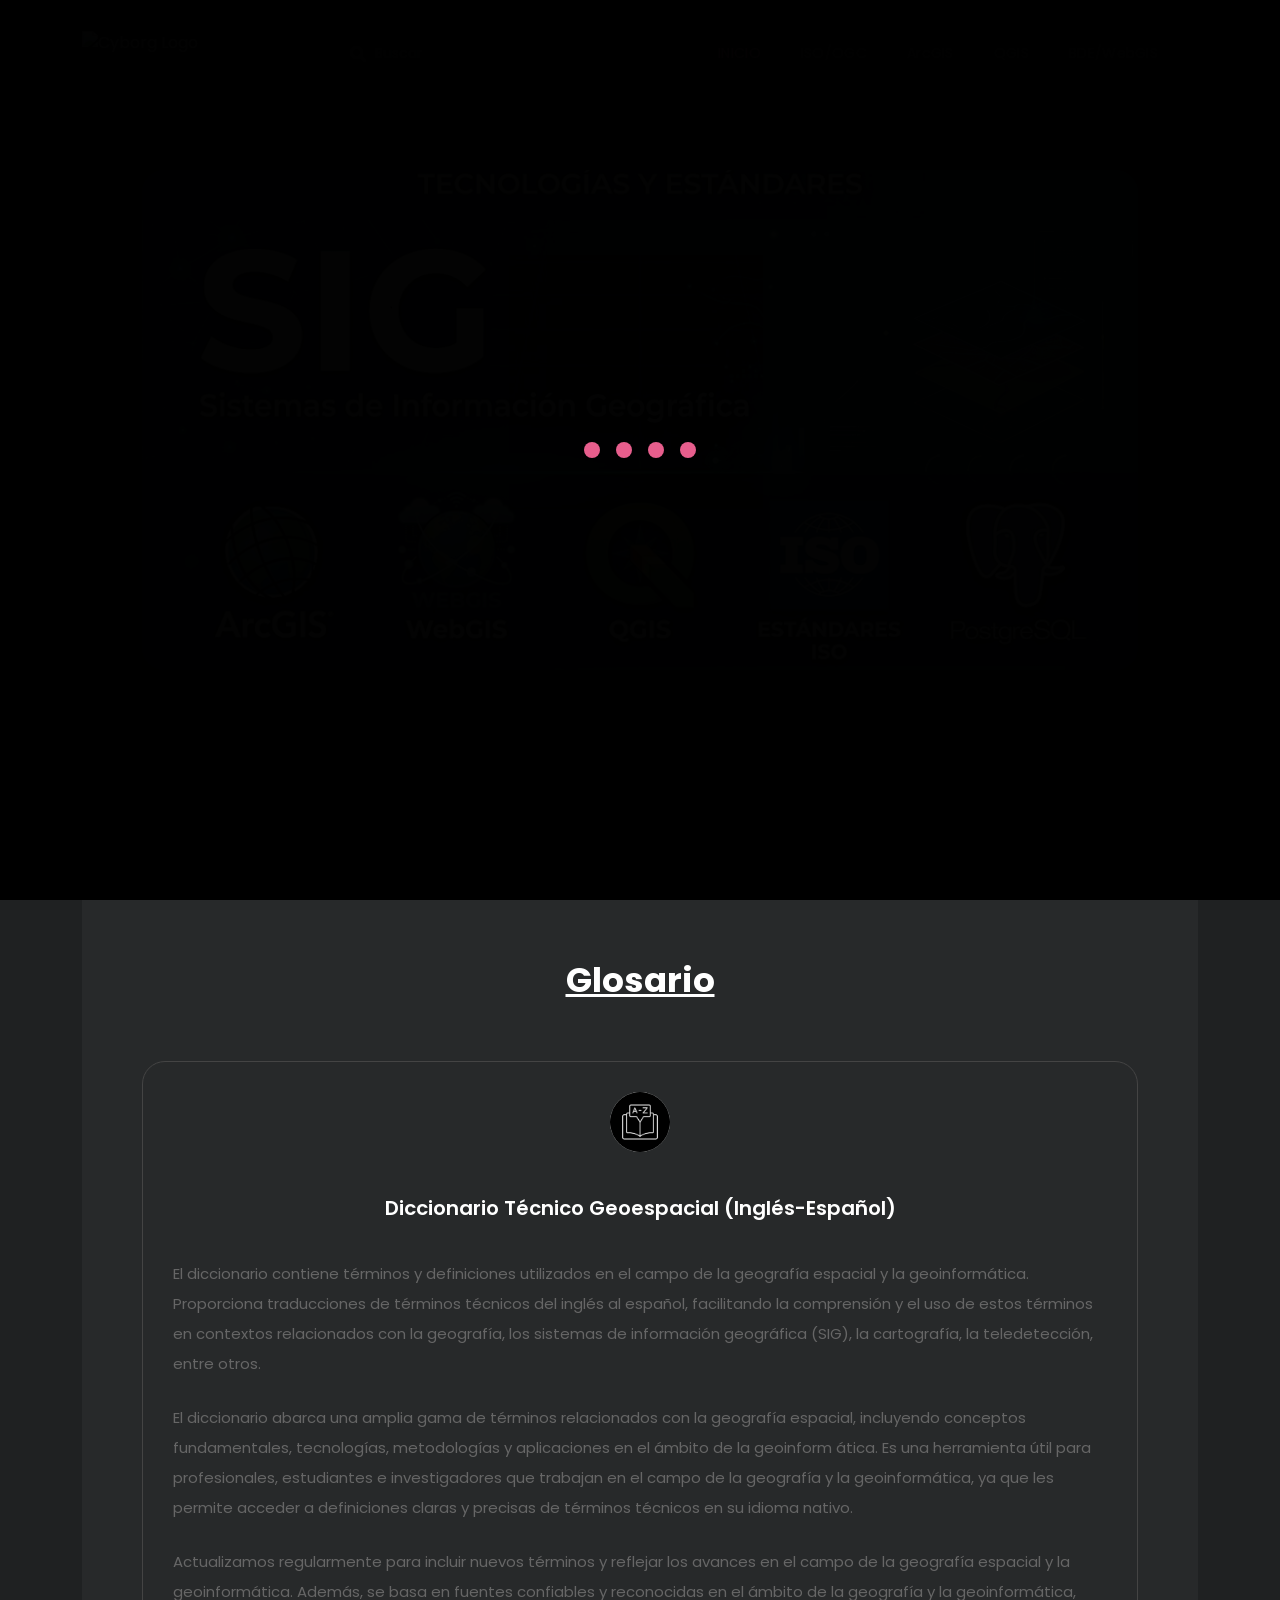
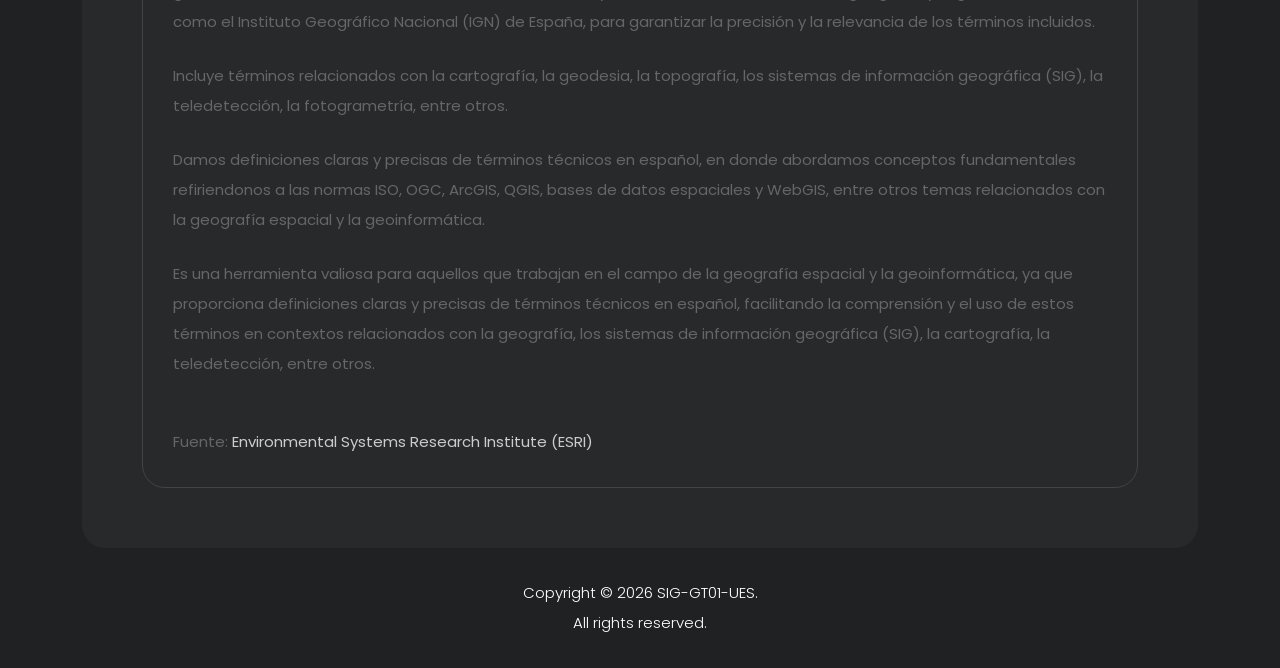
==== index.html @ ad7144fd "primer avance(beta)" ====
<!DOCTYPE html>
<html lang="en">

<head>

  <meta charset="utf-8">
  <meta name="viewport" content="width=device-width, initial-scale=1, shrink-to-fit=no">

  <link href="https://fonts.googleapis.com/css2?family=Poppins:wght@100;200;300;400;500;600;700;800;900&display=swap"
    rel="stylesheet">

  <title>Cyborg - Awesome HTML5 Template</title>

  <!-- Bootstrap core CSS -->
  <link href="vendor/bootstrap/css/bootstrap.min.css" rel="stylesheet">


  <!-- Additional CSS Files -->
  <link rel="stylesheet" href="assets/css/fontawesome.css">
  <link rel="stylesheet" href="assets/css/templatemo-cyborg-gaming.css">
  <link rel="stylesheet" href="assets/css/owl.css">
  <link rel="stylesheet" href="assets/css/animate.css">
  <link rel="stylesheet" href="https://unpkg.com/swiper@7/swiper-bundle.min.css" />
  <!--



https://templatemo.com/tm-579-cyborg-gaming

-->
</head>

<body>

  <!-- ***** Preloader Start ***** -->
  <div id="js-preloader" class="js-preloader">
    <div class="preloader-inner">
      <span class="dot"></span>
      <div class="dots">
        <span></span>
        <span></span>
        <span></span>
      </div>
    </div>
  </div>
  <!-- ***** Preloader End ***** -->

  <!-- ***** Header Area Start ***** -->
  <header class="header-area header-sticky">
    <div class="container">
      <div class="row">
        <div class="col-12">
          <nav class="main-nav">
            <!-- ***** Logo Start ***** -->
            <a href="index.html" class="logo">
              <img src="assets/images/logo sig.png" alt="Cyborg Logo"><!-- El logo principal-->
            </a>
            <!-- ***** Logo End ***** -->
            <!-- ***** Search End ***** -->
            <div class="search-input">
              <form id="search" action="#">
                <input type="text" placeholder="Buscar" id='searchText' name="searchKeyword" onkeypress="handle" />
                <i class="fa fa-search"></i>
              </form>
            </div>
            <!-- ***** Search End ***** -->
            <!-- ***** Menu Start ***** -->
            <ul class="nav">
              <li><a href="index.html" class="active">INICIO</a></li>
              <li><a href="browse.html">ISO/OGC</a></li>
              <li><a href="details.html">ArcGIS</a></li>
              <li><a href="streams.html">QGIS</a></li>
              <li><a href="profile.html">BDE/WebGIS</a></li>
              <li></li>
              <!-- <li><a href="profile.html">BDE/WebGIS<img src="assets/images/profile-header.jpg" alt=""></a></li>-->
            </ul>
            <a class='menu-trigger'>
              <span>Menu</span>
            </a>
            <!-- ***** Menu End ***** -->
          </nav>
        </div>
      </div>
    </div>
  </header>
  <!-- ***** Header Area End ***** -->

  <div class="container">
    <div class="row">
      <div class="col-lg-12">
        <div class="page-content">
          <!-- ***** Banner Start ***** -->
          <div class="main-banner">

          </div>
          <!-- ***** Banner End ***** -->
        </div>
      </div>
    </div>
  </div>
  <div class="container">
    <div class="row">
      <div class="col-lg-12">
        <div class="page-content">

          <div class="start-stream header-text">
            <div class="col-lg-12">
              <div class="heading-section">
                <h4><em>Glosario</em></h4>
              </div>
              <div class="row">
                <div class="col-lg-12">
                  <div class="item">
                    <div class="icon text-center">
                      <img src="assets/images/icono-diccionario.avif" alt="" style="max-width: 60px; border-radius: 50%;">
                    </div><br>
                    <h4 style="text-align: center;">Diccionario Técnico Geoespacial (Inglés-Español)</h4><br>
                    <p>El diccionario contiene términos y definiciones utilizados en el campo de la geografía espacial y la geoinformática. Proporciona traducciones 
                      de términos técnicos del inglés al español, facilitando la comprensión y el uso de estos términos en contextos relacionados con 
                      la geografía, los sistemas de información geográfica (SIG), la cartografía, la teledetección, entre otros.</p><br>

                    <p>El diccionario abarca una amplia gama de términos relacionados con la geografía espacial, incluyendo conceptos fundamentales, tecnologías, 
                      metodologías y aplicaciones en el ámbito de la geoinform  ática. Es una herramienta útil para profesionales, estudiantes e investigadores que trabajan 
                      en el campo de la geografía y la geoinformática, ya que les permite acceder 
                      a definiciones claras y precisas de términos técnicos en su idioma nativo.</p><br>

                    <p>Actualizamos regularmente para incluir nuevos términos y reflejar los avances en el campo de la geografía espacial y la geoinformática. Además, 
                      se basa en fuentes confiables y reconocidas en el ámbito de la geografía y la geoinformática, como el Instituto Geográfico Nacional (IGN) de España, 
                      para garantizar la precisión y la relevancia de los términos incluidos.</p><br>

                    <p>
                      Incluye términos relacionados con la cartografía, la geodesia, la topografía, los sistemas de
                      información geográfica (SIG), la teledetección, la fotogrametría, entre otros.
                    </p><br>

                    <p>
                      Damos definiciones claras y precisas de términos técnicos en español, en donde abordamos conceptos fundamentales refiriendonos 
                      a las normas ISO, OGC, ArcGIS, QGIS, bases de datos espaciales y WebGIS, entre otros temas relacionados con la geografía espacial y la geoinformática.
                    </p>
                    <br>
                    <p>Es una herramienta valiosa para aquellos que trabajan en el campo de la geografía espacial y la geoinformática, ya que 
                      proporciona definiciones claras y precisas de términos técnicos en español, facilitando la comprensión y el uso de estos términos 
                      en contextos relacionados con la geografía, los sistemas de información geográfica (SIG), la cartografía, la teledetección, entre otros.</p><br>
                    </p>
                    <br>
                    <p>Fuente: <a href="https://www.esri.com/en-us/what-is-gis/overview">Environmental Systems Research Institute (ESRI)</a></p>
                  </div>
                </div>
              </div>
            </div>
          </div>
        </div>
      </div>
    </div>
  </div>
  <footer>
    <div class="container">
      <div class="row">
        <div class="col-lg-12">
          <p>Copyright © 2026 <a href="#">SIG-GT01</a>-UES.<br> All rights reserved.
          </p>
        </div>
      </div>
    </div>
  </footer>


  <!-- Scripts -->
  <!-- Bootstrap core JavaScript -->
  <script src="vendor/jquery/jquery.min.js"></script>
  <script src="vendor/bootstrap/js/bootstrap.min.js"></script>

  <script src="assets/js/isotope.min.js"></script>
  <script src="assets/js/owl-carousel.js"></script>
  <script src="assets/js/tabs.js"></script>
  <script src="assets/js/popup.js"></script>
  <script src="assets/js/custom.js"></script>


</body>

</html>
---- assets/css/templatemo-cyborg-gaming.css ----
/*

TemplateMo 579 Cyborg Gaming

https://templatemo.com/tm-579-cyborg-gaming

*/

/* ---------------------------------------------
Table of contents
------------------------------------------------
01. font & reset css
02. reset
03. global styles
04. header
05. banner
06. features
07. testimonials
08. contact
09. footer

--------------------------------------------- */
/* 
---------------------------------------------
font & reset css
--------------------------------------------- 
*/
@import url("https://fonts.googleapis.com/css2?family=Poppins:wght@100;200;300;400;500;600;700;800;900");
/* 
---------------------------------------------
reset
--------------------------------------------- 
*/
html, body, div, span, applet, object, iframe, h1, h2, h3, h4, h5, h6, p, blockquote, div
pre, a, abbr, acronym, address, big, cite, code, del, dfn, em, font, img, ins, kbd, q,
s, samp, small, strike, strong, sub, sup, tt, var, b, u, i, center, dl, dt, dd, ol, ul, li,
figure, header, nav, section, article, aside, footer, figcaption {
  margin: 0;
  padding: 0;
  border: 0;
  outline: 0;
}

.clearfix:after {
  content: ".";
  display: block;
  clear: both;
  visibility: hidden;
  line-height: 0;
  height: 0;
}

.clearfix {
  display: inline-block;
}

html[xmlns] .clearfix {
  display: block;
}

* html .clearfix {
  height: 1%;
}

ul, li {
  padding: 0;
  margin: 0;
  list-style: none;
}

header, nav, section, article, aside, footer, hgroup {
  display: block;
}

* {
  box-sizing: border-box;
}

html, body {
  font-family: 'Poppins', sans-serif;
  font-weight: 400;
  background-color: #1e1e1e;
  font-size: 16px;
  -ms-text-size-adjust: 100%;
  -webkit-font-smoothing: antialiased;
  -moz-osx-font-smoothing: grayscale;
}

a {
	color: #CCC;
  text-decoration: none !important;
}
a:hover {
	color: #F99;
}

h1, h2, h3, h4, h5, h6 {
  margin-top: 0px;
  margin-bottom: 0px;
  color: #fff;
  font-weight: 700;
}

ul {
  margin-bottom: 0px;
}

p {
  font-size: 15px;
  line-height: 30px;
  color: #fff;
}

img {
  width: 100%;
  overflow: hidden;
}

/* 
---------------------------------------------
Global Styles
--------------------------------------------- 
*/
html,
body {
  background: #1f2122;
  font-family: 'Poppins', sans-serif;
}

body .page-content {
  margin-top: 110px;
  background-color: #27292a;
  padding: 60px;
  border-radius: 23px;
}

p {
  font-size: 15px;
  color: #666;
  line-height: 30px;
  margin-bottom: 0px;
}

::selection {
  background: #e75e8d;
  color: #fff;
}

::-moz-selection {
  background: #e75e8d;
  color: #fff;
}

.templatemo-item {
	max-width: 80px; 
	border-radius: 23px;
}


.main-button a {
  font-size: 14px;
  color: #fff;
  background-color: #e75e8d;
  padding: 12px 30px;
  display: inline-block;
  border-radius: 25px;
  font-weight: 400;
  text-transform: capitalize;
  letter-spacing: 0.5px;
  transition: all .3s;
  position: relative;
  overflow: hidden;
}

.main-button a:hover {
  background-color: #fff;
  color: #e75e8d;
}

.main-border-button a {
  font-size: 14px;
  color: #ec6090;
  background-color: transparent;
  border: 1px solid #ec6090;
  padding: 12px 30px;
  display: inline-block;
  border-radius: 25px;
  font-weight: 400;
  text-transform: capitalize;
  letter-spacing: 0.5px;
  transition: all .3s;
  position: relative;
  overflow: hidden;
}

.main-border-button a:hover {
  border-color: #fff;
  background-color: #fff;
  color: #e75e8d;
}

.border-no-active a {
  border-color: #666;
  color: #666;
}

.border-no-active a:hover{
  border-color: #666;
  color: #666;
  background-color: transparent;
}

section {
  margin-top: 120px;
}

.heading-section h4 {
  color: #ec6090;
  font-size: 34px;
  text-decoration: none;
  margin-bottom: 30px;
}

.heading-section h4 em {
  color: #fff;
  font-style: normal;
  text-decoration: underline;
}

/* 
---------------------------------------------
Pre-loader Style
--------------------------------------------- 
*/

.js-preloader {
  position: fixed;
  top: 0;
  left: 0;
  right: 0;
  bottom: 0;
  background-color: rgba(0,0,0,0.99);
  display: -webkit-box;
  display: flex;
  -webkit-box-align: center;
  align-items: center;
  -webkit-box-pack: center;
  justify-content: center;
  opacity: 1;
  visibility: visible;
  z-index: 9999;
  -webkit-transition: opacity 0.25s ease;
  transition: opacity 0.25s ease;
}

.js-preloader.loaded {
  opacity: 0;
  visibility: hidden;
  pointer-events: none;
}

@-webkit-keyframes dot {
  50% {
      -webkit-transform: translateX(96px);
      transform: translateX(96px);
  }
}

@keyframes dot {
  50% {
      -webkit-transform: translateX(96px);
      transform: translateX(96px);
  }
}

@-webkit-keyframes dots {
  50% {
      -webkit-transform: translateX(-31px);
      transform: translateX(-31px);
  }
}

@keyframes dots {
  50% {
      -webkit-transform: translateX(-31px);
      transform: translateX(-31px);
  }
}

.preloader-inner {
  position: relative;
  width: 142px;
  height: 40px;
  background: transparent;
}

.preloader-inner .dot {
  position: absolute;
  width: 16px;
  height: 16px;
  top: 12px;
  left: 15px;
  background: #e75e8d;
  border-radius: 50%;
  -webkit-transform: translateX(0);
  transform: translateX(0);
  -webkit-animation: dot 2.8s infinite;
  animation: dot 2.8s infinite;
}

.preloader-inner .dots {
  -webkit-transform: translateX(0);
  transform: translateX(0);
  margin-top: 12px;
  margin-left: 31px;
  -webkit-animation: dots 2.8s infinite;
  animation: dots 2.8s infinite;
}

.preloader-inner .dots span {
  display: block;
  float: left;
  width: 16px;
  height: 16px;
  margin-left: 16px;
  background: #e75e8d;
  border-radius: 50%;
}



/* 
---------------------------------------------
Header Style
--------------------------------------------- 
*/

.background-header {
  background-color: #fff !important;
  height: 70px!important;
  position: fixed!important;
  top: 0!important;
  left: 0;
  right: 0;
  box-shadow: 0px 0px 10px rgba(0,0,0,0.15)!important;
  -webkit-transition: all .5s ease 0s;
  -moz-transition: all .5s ease 0s;
  -o-transition: all .5s ease 0s;
  transition: all .5s ease 0s;
  display: none;
}

.header-area {
  background-color: transparent;
  position: absolute;
  height: 70px;
  top: 15px;
  left: 0;
  right: 0;
  z-index: 100;
  -webkit-transition: all .5s ease 0s;
  -moz-transition: all .5s ease 0s;
  -o-transition: all .5s ease 0s;
  transition: all .5s ease 0s;
}

.header-area .main-nav {
  min-height: 80px;
  background: transparent;
  display: flex;
  padding: 15px 0px;
  border-radius: 50px;
}

.background-header .main-nav {
  padding: 0px;
  background-color: transparent;
}

.header-area .main-nav #search {
  position: relative;
}

.header-area .main-nav #search input {
  background-color: #27292a;
  height: 46px;
  border-radius: 23px;
  border: none;
  color: #666;
  font-size: 14px;
  padding: 0px 15px 0px 45px;
}

.header-area .main-nav #search i {
  position: absolute;
  color: #666;
  left: 20px;
  top: 16px;
  width: 18px;
  height: 18px;
  font-size: 16px;
}

.header-area .main-nav .logo {
  border-right: 1px solid #27292a;
  flex-basis: 25%;
  margin-right: 5%;
  -webkit-transition: all 0.3s ease 0s;
  -moz-transition: all 0.3s ease 0s;
  -o-transition: all 0.3s ease 0s;
  transition: all 0.3s ease 0s;
}

.header-area .main-nav .logo img {
  width: 191px;
}

.background-header .main-nav .logo {
  margin-top: 8px;
}

.background-header .main-nav .logo img {
  width: 180px;
}

.header-area .main-nav .nav {
  display: inline-flex;
  flex-basis: 70%;
  justify-content: flex-end;
  vertical-align: middle;
  text-align: right;
  margin-top: 0px;
  margin-right: 0px;
  -webkit-transition: all 0.3s ease 0s;
  -moz-transition: all 0.3s ease 0s;
  -o-transition: all 0.3s ease 0s;
  transition: all 0.3s ease 0s;
  position: relative;
  z-index: 999;
}

.header-area .main-nav .nav li {
  padding-left: 10px;
  padding-right: 10px;
  display: inline-block;
}

.header-area .main-nav .nav li a {
  display: block;
  font-weight: 400;
  font-size: 14px;
  text-transform: capitalize;
  color: #666;
  -webkit-transition: all 0.3s ease 0s;
  -moz-transition: all 0.3s ease 0s;
  -o-transition: all 0.3s ease 0s;
  transition: all 0.3s ease 0s;
  border: transparent;
  padding: 13px 10px;
  border-radius: 18px;
  letter-spacing: .3px;
}

.header-area .main-nav .nav li:last-child a {
  background-color: #27292a;
  padding: 8px 10px 8px 20px;
  border-radius: 23px;
}

.header-area .main-nav .nav li:last-child a img {
  max-width: 30px;
  border-radius: 50%;
  margin-left: 5px;
}

.header-area .main-nav .nav li.has-sub ul.sub-menu li:last-child a:hover,
.background-header .main-nav .nav li.has-sub ul.sub-menu li:last-child a:hover {
  padding-left: 25px !important;
}

.header-area .main-nav .nav li:hover a,
.header-area .main-nav .nav li a.active {
  color: #e75e8d !important;
}

.header-area .main-nav .nav li:last-child:hover a,
.header-area .main-nav .nav li:last-child a.active {
  color: #fff !important;
  background-color: #e75e8d !important;
}

.background-header .main-nav .nav li:hover a,
.background-header .main-nav .nav li a.active {
  color: #fff;
  opacity: 1;
}

.header-area .main-nav .nav li.has-sub {
  position: relative;
  padding-right: 15px;
}

.header-area .main-nav .menu-trigger {
  cursor: pointer;
  display: block;
  position: absolute;
  top: 23px;
  width: 32px;
  height: 40px;
  text-indent: -9999em;
  z-index: 99;
  right: 20px;
  display: none;
}

.background-header .main-nav .menu-trigger {
  top: 17px;
}

.header-area .main-nav .menu-trigger span,
.header-area .main-nav .menu-trigger span:before,
.header-area .main-nav .menu-trigger span:after {
  -moz-transition: all 0.4s;
  -o-transition: all 0.4s;
  -webkit-transition: all 0.4s;
  transition: all 0.4s;
  background-color: #e75e8d;
  display: block;
  position: absolute;
  width: 30px;
  height: 2px;
  left: 0;
}

.background-header .main-nav .menu-trigger span,
.background-header .main-nav .menu-trigger span:before,
.background-header .main-nav .menu-trigger span:after {
  background-color: #e75e8d;
}

.header-area .main-nav .menu-trigger span:before,
.header-area .main-nav .menu-trigger span:after {
  -moz-transition: all 0.4s;
  -o-transition: all 0.4s;
  -webkit-transition: all 0.4s;
  transition: all 0.4s;
  background-color: #e75e8d;
  display: block;
  position: absolute;
  width: 30px;
  height: 2px;
  left: 0;
  width: 75%;
}

.background-header .main-nav .menu-trigger span:before,
.background-header .main-nav .menu-trigger span:after {
  background-color: #e75e8d;
}

.header-area .main-nav .menu-trigger span:before,
.header-area .main-nav .menu-trigger span:after {
  content: "";
}

.header-area .main-nav .menu-trigger span {
  top: 16px;
}

.header-area .main-nav .menu-trigger span:before {
  -moz-transform-origin: 33% 100%;
  -ms-transform-origin: 33% 100%;
  -webkit-transform-origin: 33% 100%;
  transform-origin: 33% 100%;
  top: -10px;
  z-index: 10;
}

.header-area .main-nav .menu-trigger span:after {
  -moz-transform-origin: 33% 0;
  -ms-transform-origin: 33% 0;
  -webkit-transform-origin: 33% 0;
  transform-origin: 33% 0;
  top: 10px;
}

.header-area .main-nav .menu-trigger.active span,
.header-area .main-nav .menu-trigger.active span:before,
.header-area .main-nav .menu-trigger.active span:after {
  background-color: transparent;
  width: 100%;
}

.header-area .main-nav .menu-trigger.active span:before {
  -moz-transform: translateY(6px) translateX(1px) rotate(45deg);
  -ms-transform: translateY(6px) translateX(1px) rotate(45deg);
  -webkit-transform: translateY(6px) translateX(1px) rotate(45deg);
  transform: translateY(6px) translateX(1px) rotate(45deg);
  background-color: #e75e8d;
}

.background-header .main-nav .menu-trigger.active span:before {
  background-color: #e75e8d;
}

.header-area .main-nav .menu-trigger.active span:after {
  -moz-transform: translateY(-6px) translateX(1px) rotate(-45deg);
  -ms-transform: translateY(-6px) translateX(1px) rotate(-45deg);
  -webkit-transform: translateY(-6px) translateX(1px) rotate(-45deg);
  transform: translateY(-6px) translateX(1px) rotate(-45deg);
  background-color: #e75e8d;
}

.background-header .main-nav .menu-trigger.active span:after {
  background-color: #e75e8d;
}

.header-area.header-sticky {
  min-height: 70px;
}

.header-area.header-sticky .nav li a.active {
  color: #fff;
}

@media (max-width: 1200px) {
  .header-area .main-nav .nav li {
    padding-left: 10px;
    padding-right: 10px;
  }
  .header-area .main-nav:before {
    display: none;
  }
}

@media (max-width: 992px) {
  .header-area {
    top: 0;
  }
  .header-area .main-nav {
    background-color: transparent;
    border-radius: 0px;
  }
  .header-area .main-nav .nav {
    height: auto;
    flex-basis: 100%;
  }
  .header-area .main-nav .logo {
    position: absolute;
    left: 30px;
    top: 15px;
  }
  .background-header .main-nav .logo {
    top: 0px;
  }
  .background-header .main-nav .border-button {
    top: 0px !important;
  }
  .header-area .main-nav .border-button {
    position: absolute;
    top: 15px;
    right: 70px;
  }
  .header-area.header-sticky .nav li a:hover,
  .header-area.header-sticky .nav li a.active {
    color: #e75e8d!important;
    opacity: 1;
  }
  .header-area.header-sticky .nav li.search-icon a {
    width: 100%;
  }
  .header-area {
    background-color: #f7f7f7;
    padding: 0px 15px;
    height: 80px;
    box-shadow: none;
    text-align: center;
  }
  .header-area .container {
    padding: 0px;
  }
  .header-area .logo {
    margin-left: 0px;
  }
  .header-area .menu-trigger {
    display: block !important;
  }
  .header-area .main-nav {
    overflow: hidden;
  }
  .header-area .main-nav .nav {
    float: none;
    width: 100%;
    display: none;
    -webkit-transition: all 0s ease 0s;
    -moz-transition: all 0s ease 0s;
    -o-transition: all 0s ease 0s;
    transition: all 0s ease 0s;
    margin-left: 0px;
  }
  .header-area.header-sticky .nav {
    margin-top: 65px !important;
    text-align: center;
  }
  .background-header.header-sticky .nav {
    margin-top: 70px !important;
  }
  .header-area .main-nav .nav li:first-child {
    border-top: 1px solid #eee;
  }
  .header-area .main-nav .nav li {
    width: 100%;
    background: #fff;
    border-bottom: 1px solid #eee;
    padding-left: 0px !important;
    padding-right: 0px !important;
  }
  .header-area .main-nav .nav li a {
    height: 50px !important;
    line-height: 50px !important;
    padding: 0px !important;
    border: none !important;
    background: #fff !important;
    color: #1e1e1e !important;
  }
  .header-area .main-nav .nav li a:hover {
    background: #fff !important;
    color: #e75e8d!important;
  }
  .header-area .main-nav .nav li:last-child a img {
    display: none;
  }
  .header-area .main-nav .nav li:last-child a:hover {
    color: #ec6090 !important;
    background-color: transparent !important;
  }
  .header-area .main-nav .nav li.has-sub ul.sub-menu {
    position: relative;
    visibility: inherit;
    opacity: 1;
    z-index: 1;
    transform: translateY(0%);
    top: 0px;
    width: 100%;
    box-shadow: none;
    height: 0px;
    transition: all 0s;
  }
  .header-area .main-nav .nav li.submenu ul li a {
    font-size: 12px;
    font-weight: 400;
  }
  .header-area .main-nav .nav li.submenu ul li a:hover:before {
    width: 0px;
  }
  .header-area .main-nav .nav li.has-sub ul.sub-menu {
    height: auto;
  }
  .header-area .main-nav .nav li.has-sub:after {
    color: #3B566E;
    right: 30px;
    font-size: 14px;
    top: 15px;
  }
  .header-area .main-nav .nav li.submenu:hover ul, .header-area .main-nav .nav li.submenu:focus ul {
    height: 0px;
  }
}

/* 
---------------------------------------------
Banner Style
--------------------------------------------- 
*/

.main-banner {
  background-image: url(../images/Banner\ SIG.jpg);
  background-position: center center;
  background-size: cover;
  min-height: 500px;
  border-radius: 23px;
  padding: 80px 60px;
}

.main-bannerIso {
  background-image: url(../images/Banner\ ISO.jpg);
  background-position: center center;
  background-size: cover;
  min-height: 500px;
  border-radius: 23px;
  padding: 80px 60px;
}
.main-bannerArcgis {
  background-image: url(../images/Banner\ Arcgis.jpg);
  background-position: center center;
  background-size: cover;
  min-height: 500px;
  border-radius: 23px;
  padding: 80px 60px;
}
.main-bannerQgis {
  background-image: url(../images/Banner\ Qgis.jpg);
  background-position: center center;
  background-size: cover;
  min-height: 500px;
  border-radius: 23px;
  padding: 80px 60px;
}
.main-bannerPostgre {
  background-image: url(../images/Banner\ Postgre.jpg);
  background-position: center center;
  background-size: cover;
  min-height: 500px;
  border-radius: 23px;
  padding: 80px 60px;
}

.main-banner h6 {
  font-size: 20px;
  color: #fff;
  font-weight: 400;
  margin-bottom: 25px;
}

.main-banner h4 {
  font-size: 45px;
  text-transform: uppercase;
  margin-bottom: 25px;
}

.main-banner h4 em {
  font-style: normal;
  color: #ec6090;
}

/* 
---------------------------------------------
Most Popular Style
--------------------------------------------- 
*/

.most-popular {
  margin-top: 60px;
  padding: 30px;
  background-color: #1f2122;
  border-radius: 23px;
}

.most-popular .item {
  background-color: #27292a;
  padding: 30px 15px;
  border-radius: 23px;
  margin-bottom: 30px;
}

.most-popular .item .item {
  padding: 0px;
  border-radius: 0px;
  background-color: transparent;
  margin-bottom: 0px;
}

.most-popular .item img {
  border-radius: 23px;
}

.most-popular .item h4 {
  font-size: 15px;
  margin-top: 20px;
  margin-bottom: 0px;
  display: inline-block;
}

.most-popular .item span {
  color: #666;
  display: block;
  margin-top: 7px;
  font-weight: 400;
}

.most-popular .item ul {
  float: right;
  margin-top: 20px;
}

.most-popular .item ul li {
  text-align: right;
  color: #fff;
  font-size: 14px;
}

.most-popular .item ul li:first-child i {
  color: yellow;
}

.most-popular .item ul li:last-child i {
  color: #ec6090;
}

.most-popular .main-button {
  text-align: center;
  margin-bottom: -53px;
}

/* 
---------------------------------------------
Gaming Library Style
--------------------------------------------- 
*/

.gaming-library {
  margin-top: 60px;
  padding: 30px;
  background-color: #1f2122;
  border-radius: 23px;
}

.gaming-library .item {
  border-bottom: 1px solid #27292a;
  margin-bottom: 20px;
  padding-bottom: 20px;
}

.gaming-library .last-item {
  margin-bottom: 30px;
}

.profile-library .last-item {
  border-bottom: none;
  padding-bottom: 0px;
  margin-bottom: 0px;
}

.gaming-library .item ul li {
  margin-top: 15px;
}

.gaming-library .item ul li img {
  margin-top: -30px;
}

.gaming-library .item ul li {
  display: inline-block;
  width: 17%;
}

.gaming-library .item ul li:first-child {
  width: 110px;
}

.gaming-library .item ul li:last-child {
  width: 15%;
  text-align: right;
}

.gaming-library .item ul li h4 {
  font-size: 15px;
  margin-bottom: 5px;
}

.gaming-library .item ul li span {
  color: #666;
  font-size: 14px;
}

.gaming-library .main-button {
  text-align: center;
  margin-bottom: -53px;
}

/* 
---------------------------------------------
Footer Style
--------------------------------------------- 
*/

footer p {
  text-align: center;
  padding: 30px 0px;
  color: #fff;
  font-weight: 300;
}

footer p a {
  color: #fff;
  transition: all .3s;
}

footer p a:hover {
  color: #ec6090;
}

/* 
---------------------------------------------
Featured Games Style
--------------------------------------------- 
*/

.featured-games {
  border-radius: 23px;
  background-color: #1f2122;
  padding: 30px;
}

.featured-games .item .thumb {
  position: relative;
  overflow: hidden;
}

.featured-games .item .thumb .hover-effect {
  position: absolute;
  bottom: -100px;
  text-align: center;
  width: 100%;
  opacity: 0;
  visibility: hidden;
  transition: all .4s;
}

.featured-games .item .thumb:hover .hover-effect {
  opacity: 1;
  visibility: visible;
  bottom: 15px;
}

.featured-games .item .thumb .hover-effect h6 {
  background-color: rgba(31,33,34,0.95);
  display: inline-block;
  color: #ec6090;
  font-weight: 600;
  font-size: 14px;
  padding: 10px 20px;
  border-radius: 25px;
}

.featured-games .item img {
  border-radius: 23px;
}

.featured-games .item h4 {
  font-size: 15px;
  margin-top: 20px;
  margin-bottom: 0px;
  display: inline-block;
}

.featured-games .item span {
  color: #666;
  display: block;
  margin-top: 7px;
  font-weight: 400;
}

.featured-games .item ul {
  float: right;
  margin-top: 20px;
}

.featured-games .item ul li {
  text-align: right;
  color: #fff;
  font-size: 14px;
}

.featured-games .item ul li:first-child i {
  color: yellow;
}

.featured-games .item ul li:last-child i {
  color: #ec6090;
}

.featured-games .owl-nav {
  position: absolute;
  margin: 0 auto;
  top: -70px;
  right: 0;
}

.featured-games .owl-nav .owl-prev {
  margin-right: 2.5px;
}

.featured-games .owl-nav .owl-next {
  margin-left: 2.5px;
}

.featured-games .owl-nav .owl-prev span,
.featured-games .owl-nav .owl-next span  {
  font-size: 36px;
  display: inline-block;
  color: #666;
  opacity: 1;
  transition: all .3s;
}

.featured-games .owl-nav .owl-prev span:hover,
.featured-games .owl-nav .owl-next span:hover {
  opacity: 1;
  color: #ec6090;
}

.top-downloaded {
  border-radius: 23px;
  background-color: #1f2122;
  padding: 30px;
  max-height: 567px;
  min-height: 567px;
}

.top-downloaded ul li {
  position: relative;
  display: inline-block;
  width: 100%;
}

.top-downloaded ul li img {
  float: left;
  margin-right: 15px;
}

.top-downloaded ul li h4 {
  font-size: 15px;
  padding-top: 7px;
}

.top-downloaded ul li h6 {
  font-size: 15px;
  color: #666;
  font-weight: 400;
  margin-top: 5px;
  margin-bottom: 5px;
}

.top-downloaded ul li span {
  color: #fff;
  font-size: 15px;
  margin-right: 10px;
}

.top-downloaded ul li .download i {
  position: absolute;
  right: 0;
  top: 50%;
  transform: translateY(-23px);
  width: 46px;
  height: 46px;
  text-align: center;
  line-height: 46px;
  color: #ec6090;
  background-color: #27292a;
  border-radius: 50%;
}

.top-downloaded ul li {
  border-bottom: 1px solid #27292a;
  margin-bottom: 28px;
  padding-bottom: 28px;
}

.top-downloaded .text-button  {
  text-align: center;
}

.top-downloaded .text-button a {
  font-weight: 600;
  color: #ec6090;
  font-size: 15px;
}

/* 
---------------------------------------------
Start Stream Style
--------------------------------------------- 
*/

.start-stream .heading-section {
  margin-top: 60px;
  text-align: center;
  margin-bottom: 60px;
}

.start-stream .item {
  padding: 30px;
  border: 1px solid #444;
  border-radius: 23px;
}

.start-stream .item h4 {
  font-size: 20px;
  margin-top: 20px;
  margin-bottom: 15px;
  font-weight: 600;
}

.start-stream .main-button {
  text-align: center;
  margin-top: 30px;
}

/* 
---------------------------------------------
Live Stream Style
--------------------------------------------- 
*/

.live-stream {
  margin-top: 60px;
  border-radius: 23px;
  background-color: #1f2122;
  padding: 30px;
}

.live-stream .item {
  margin-bottom: 30px;
}

.live-stream .thumb {
  position: relative;
  overflow: hidden;
  margin-bottom: 20px;
}

.live-stream .thumb img {
  border-radius: 23px; 
}

.live-stream .thumb:hover .hover-effect {
  opacity: 1;
  visibility: visible;
}

.live-stream .hover-effect {
  opacity: 0;
  visibility: hidden;
  transition: all .4s;
}

.live-stream .hover-effect .live a { 
  position: absolute;
  background-color: rgba(236, 96, 144, 0.9);
  padding: 5px 10px;
  border-radius: 23px;
  color: #fff;
  font-size: 14px;
  right: 15px;
  top: 15px;
}

.live-stream .hover-effect ul {
  position: absolute;
  bottom: 20px;
  text-align: center;
  width: 100%;
}

.live-stream .hover-effect ul li {
  display: inline-block;
  margin: 0px 5px;
}

.live-stream .hover-effect ul li a {
  background-color: rgba(236, 96, 144, 0.9);
  padding: 5px 10px;
  border-radius: 23px;
  color: #fff;
  font-size: 14px;
}

.live-stream .avatar img {
  margin-right: 15px;
}

.live-stream span i {
  color: #fff;
  background-color: #ec6090;
  border-radius: 50%;
  font-size: 12px;
  width: 20px;
  height: 20px;
  display: inline-block;
  text-align: center;
  line-height: 20px;
  margin-right: 3px;
}

.live-stream span {
  font-size: 14px;
  color: #ec6090;
}

.live-stream .down-content h4 {
  margin-top: 8px;
  font-size: 20px;
  font-weight: 700;
  margin-left: 61px;
}

.live-stream .main-button {
  text-align: center;
  margin-bottom: -53px;
}

/* 
---------------------------------------------
Featured Banner Style
--------------------------------------------- 
*/

.feature-banner .thumb {
  position: relative;
  max-height: 305px;
  overflow: hidden;
  border-radius: 23px;;
}

.feature-banner .thumb a {
  position: absolute;
  left: 50%;
  top: 50%;
  transform: translate(-23px, -23px);
  width: 46px;
  height: 46px;
  background-color: #fff;
  border-radius: 50%;
  display: inline-block;
  text-align: center;
  line-height: 46px;
  color: #ec6090;
}

/* 
---------------------------------------------
Game Details Style
--------------------------------------------- 
*/

.game-details h2 {
  font-size: 45px;
  text-transform: uppercase;
  text-align: center;
  margin: 60px 0px;
}

.game-details .content {
  border-radius: 23px;
  padding: 30px;
  background-color: #1f2122;
}

.game-details .content .left-info {
  background-color: #27292a;
  border-radius: 23px;
  padding: 30px;
  margin-bottom: 30px;
}

.game-details .content .left-info .left {
  float: left;
}

.game-details .content .left-info h4 {
  font-size: 15px;
  display: block;
}

.game-details .content .left-info span {
  color: #666;
  display: block;
  margin-top: 7px;
  font-weight: 400;
}

.game-details .content .left-info ul {
  text-align: right;
}

.game-details .content .left-info ul li {
  color: #fff;
  font-size: 14px;
  margin-bottom: 3px;
}

.game-details .content .left-info ul li:first-child i {
  color: yellow;
}

.game-details .content .left-info ul li:last-child i {
  color: #ec6090;
}

.game-details .content .right-info {
  background-color: #27292a;
  border-radius: 23px;
  padding: 30px;
  margin-bottom: 30px;
}

.game-details .content .right-info ul li {
  display: inline-block;
  width: 23%;
  text-align: center;
  font-size: 14px;
  color: #fff;
}

.game-details .content .right-info ul li i {
  display: block;
  margin-bottom: 12px;
}

.game-details .content .right-info ul li:first-child i {
  color: yellow;
} 

.game-details .content .right-info ul li i {
  color: #ec6090;
}

.game-details .main-border-button {
  margin-top: 35px;
}

.game-details .main-border-button a {
  text-align: center;
  width: 100%;
} 

/* 
---------------------------------------------
Other Related Style
--------------------------------------------- 
*/

.other-games {
  border-radius: 23px;
  padding: 30px 30px 0px 30px;
  background-color: #1f2122;
  margin-top: 60px;
}

.other-games .item {
  position: relative;
  border-bottom: 1px solid #27292a;
  padding-bottom: 52px;
  margin-bottom: 30px;
}

.other-games .item img {
  float: left;
  margin-right: 15px;
}

.other-games .item h4 {
  display: inline-block;
  font-size: 15px;
  margin-bottom: 5px;
  padding-top: 15px;
}

.other-games .item span {
  color: #666;
  font-size: 14px;
  display: block;
}

.other-games ul {
  position: absolute;
  right: 0;
  top: 15px;
}

.other-games ul li {
  color: #fff;
  font-size: 14px;
  margin-bottom: 3px;
}

.other-games ul li:first-child i {
  color: yellow;
}

.other-games ul li:last-child i {
  color: #ec6090;
}

/* 
---------------------------------------------
Top Streamers Style
--------------------------------------------- 
*/

.top-streamers {
  border-radius: 23px;
  background-color: #1f2122;
  padding: 30px;
  max-height: 567px;
  min-height: 567px;
}

.top-streamers ul li {
  display: inline-block;
  width: 100%;
  border-bottom: 1px solid #353637;
  margin-bottom: 25px;
  padding-bottom: 25px;
}

.top-streamers ul li:last-child {
  border-bottom: none;
  padding-bottom: 0px;
  margin-bottom: 0px;
}

.top-streamers ul li span {
  float: left;
  font-size: 15px;
  color: #fff;
  font-weight: 700;
  padding-top: 12px;
  margin-right: 10px;
}

.top-streamers ul li h6 {
  display: inline;
  font-size: 14px;
  color: #ec6090;
  font-weight: 400;
}

.top-streamers ul li h6 i {
  color: #fff;
  background-color: #ec6090;
  border-radius: 50%;
  font-size: 12px;
  width: 20px;
  height: 20px;
  display: inline-block;
  text-align: center;
  line-height: 20px;
  margin-right: 3px;
}

.top-streamers ul li .main-button {
  float: right;
}

.top-streamers ul li .main-button a {
  padding: 8px 20px;
}

/* 
---------------------------------------------
Profile Style
--------------------------------------------- 
*/

.main-profile {
  border-radius: 23px;
  padding: 30px;
  background-color: #1f2122;
}

.main-profile .main-info span {
  font-size: 14px;
  color: #fff;
  background-color: #e75e8d;
  padding: 8px 20px;
  display: inline-block;
  border-radius: 25px;
  font-weight: 400;
  text-transform: capitalize;
  letter-spacing: 0.5px;
  margin-bottom: 15px;
}

.main-profile .main-info h4 {
  margin-bottom: 20px;
}

.main-profile .main-info .main-border-button {
  margin-top: 25px;
}

.main-profile ul {
  border-radius: 23px;
  padding: 30px;
  background-color: #27292a;
}

.main-profile ul li {
  width: 100%;
  font-size: 14px;
  color: #666;
  margin-bottom: 20px;
  padding-bottom: 20px;
  border-bottom: 1px solid #666;
}

.main-profile ul li span {
  float: right;
  font-weight: 500;
  color: #ec6090;
}

.main-profile ul li:last-child {
  border-bottom: none;
  padding-bottom: 0;
  margin-bottom: 0;
}

.clips {
  margin-top: 30px;
  border-top: 2px solid #27292a;
}

.clips .heading-section {
  margin-top: 30px;
}

.clips .item  {
  border-radius: 23px;
  padding: 30px 15px;
  background-color: #27292a;
  margin-bottom: 30px;
}

.clips .item .thumb {
  position: relative;
  margin-bottom: 15px;
}

.clips .item .thumb a {
  position: absolute;
    left: 50%;
    top: 50%;
    transform: translate(-23px, -23px);
    width: 46px;
    height: 46px;
    background-color: #fff;
    border-radius: 50%;
    display: inline-block;
    text-align: center;
    line-height: 46px;
    color: #ec6090;
}

.clips .item h4 {
  font-size: 15px;
  display: inline-block;
}

.clips .item span i {
  color: #ec6090;
}

.clips .item span {
  float: right;
  color: #fff;
  font-size: 14px;
}

.clips .main-button {
  margin-top: 10px;
  text-align: center;
}

/* 
---------------------------------------------
Responsive Style
--------------------------------------------- 
*/

body {
  overflow-x: hidden;
}

@media (max-width: 767px) {
  body .page-content {
    padding: 0px 30px;
  }
  .main-banner {
    text-align: center;
  }
  .main-banner h4 {
    font-size: 35px;
  }
  .gaming-library .item ul li,
  .gaming-library .item ul li:first-child,
  .gaming-library .item ul li:last-child {
    width: 100% !important;
    text-align: center !important;
  }
  .gaming-library .item ul li {
    margin-top: 30px;
  }
  .top-downloaded ul li .download i {
    top: 20px;
    width: 30px;
    height: 30px;
    line-height: 30px;
  }
  .top-downloaded ul li img {
    margin-right: 10px;
  }
  .top-downloaded ul li span {
    font-size: 14px;
  }
  .top-streamers ul li .main-button {
    float: none;
    margin-top: 10px;
  }
  .top-streamers ul li .main-button a {
    width: 100%;
    text-align: center;
  }
  .top-streamers,
  .top-downloaded {
    max-height: 100%;
    min-height: 100%;
  }
  .most-popular .item .inner-item {
    margin-bottom: 20px;
  }
}

@media (max-width: 992px) {
  .background-header {
  display: inline-block;
  }
  .header-area .main-nav #search {
    display: none;
  }
  .heading-section h4 {
    font-size: 20px;
  }
  .gaming-library .item ul li {
    width: 48% !important;
  }
  .gaming-library .item ul li:last-child {
    text-align: left;
  }
  .featured-games {
    margin-bottom: 60px;
  }
  .start-stream .item {
    margin: 15px 0px;
  }
  .feature-banner .thumb {
    margin-top: 30px;
  }
  .main-profile .main-info {
    margin: 45px 0px;
  }
}

@media (max-width: 1200px) {
  .header-area .main-nav .nav li {
    padding-right: 5px;
    padding-left: 5px;
  }
  .header-area .main-nav .logo {
    margin-right: 30px;
    border-right: none;
  }
  .gaming-library .item ul li {
    width: 16%;
  }
}
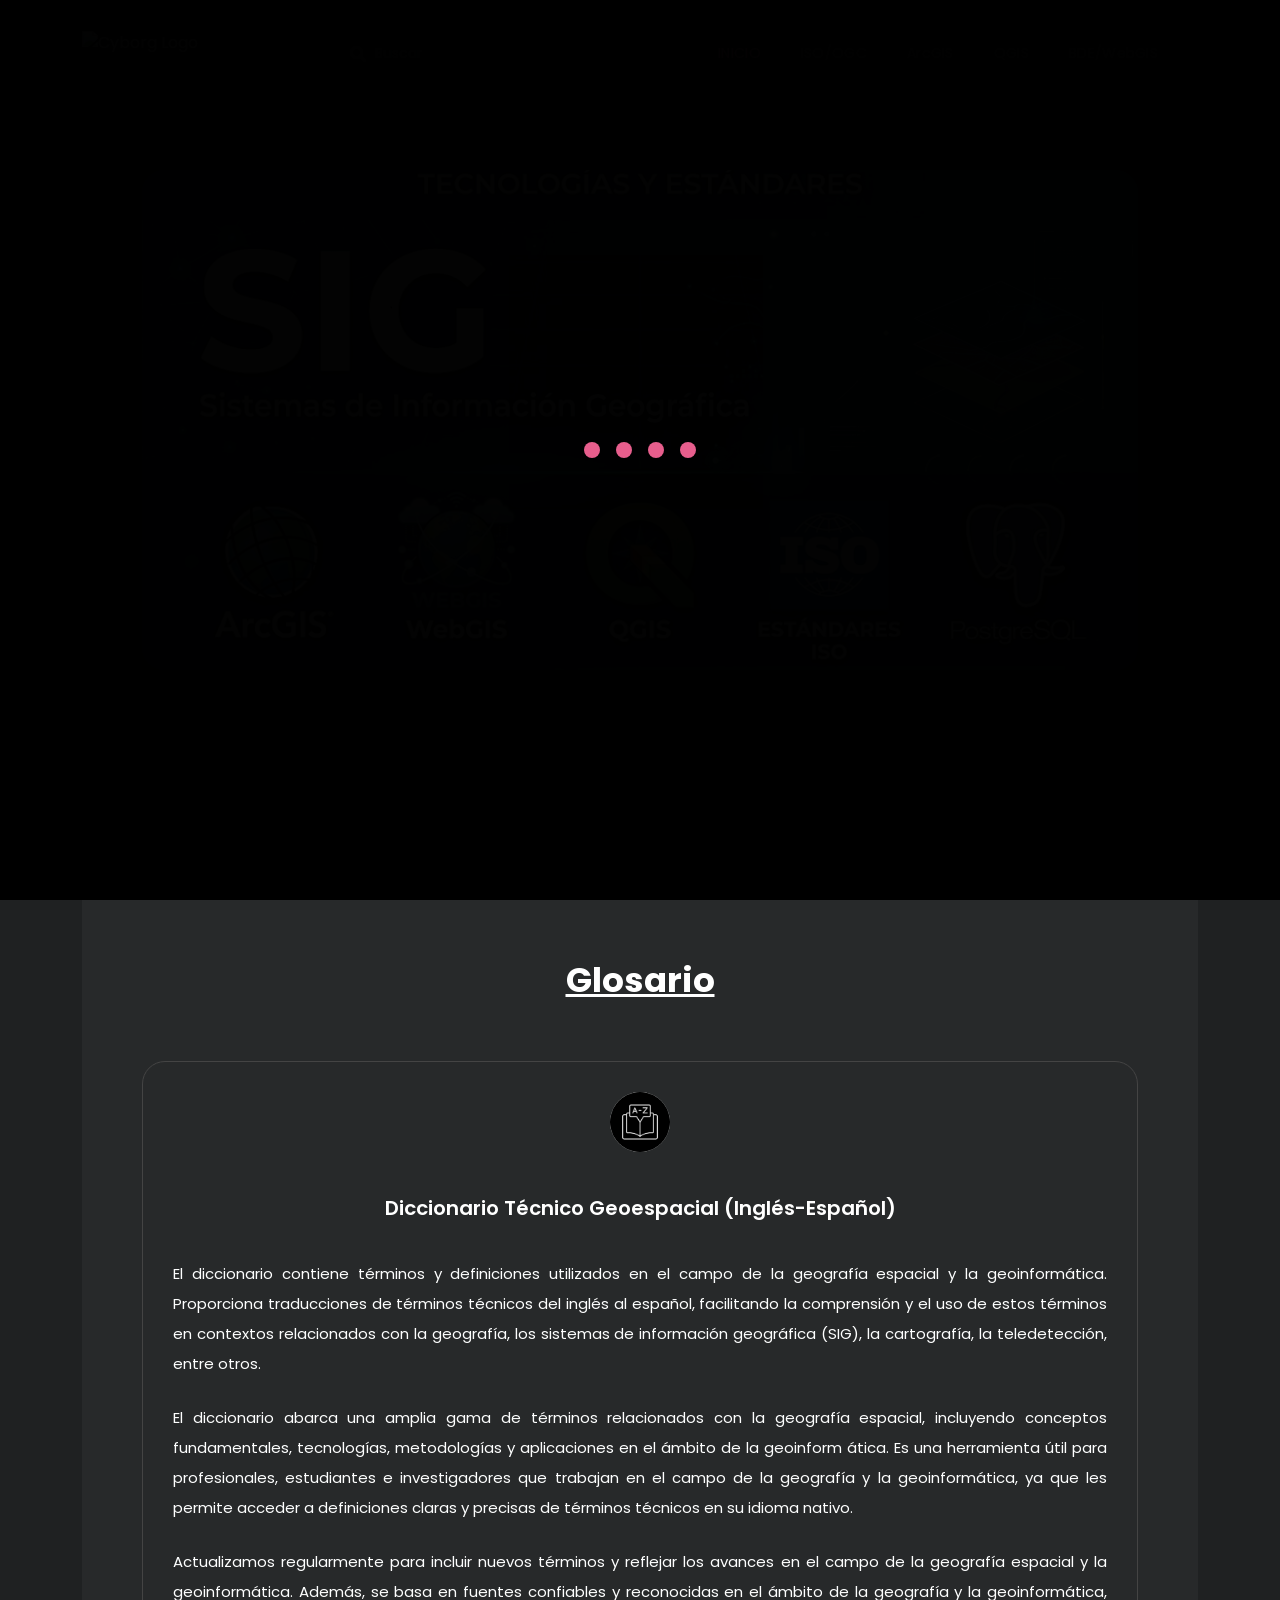
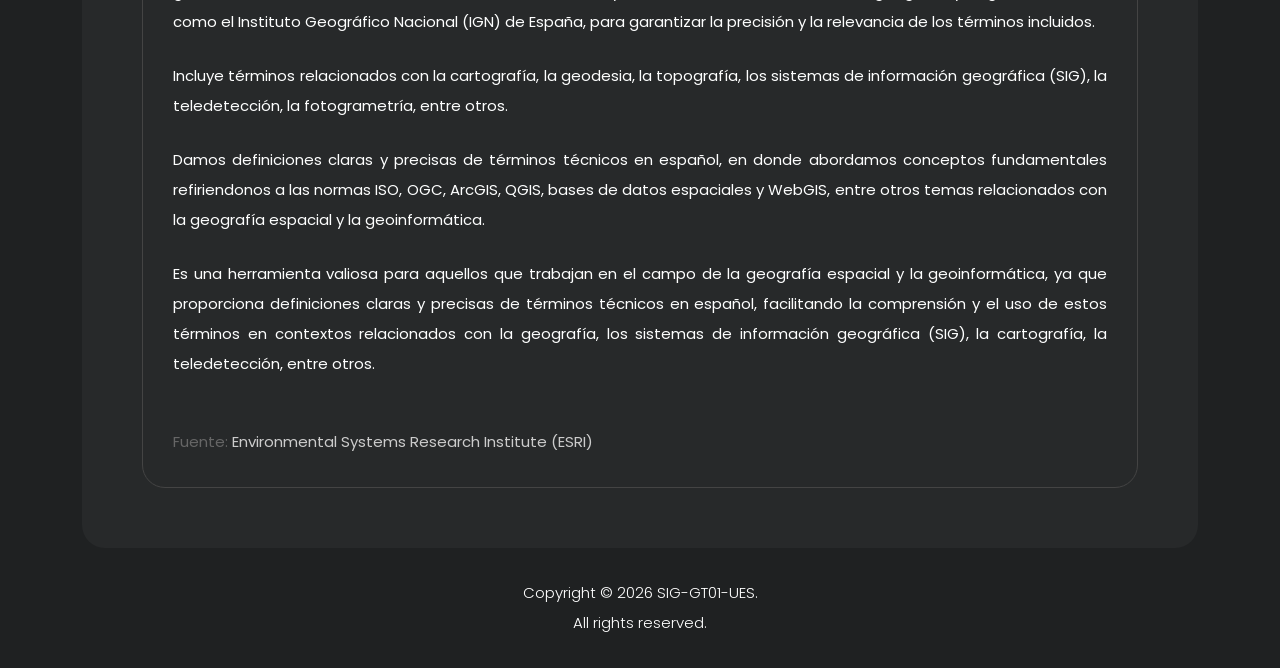
==== commit e983950a: "segundo commit" ====
--- a/index.html
+++ b/index.html
@@ -1,17 +1,16 @@
 <!DOCTYPE html>
-<html lang="en">
+<html lang="es">
 
 <head>
-
   <meta charset="utf-8">
   <meta name="viewport" content="width=device-width, initial-scale=1, shrink-to-fit=no">
 
   <link href="https://fonts.googleapis.com/css2?family=Poppins:wght@100;200;300;400;500;600;700;800;900&display=swap"
     rel="stylesheet">
 
-  <title>Cyborg - Awesome HTML5 Template</title>
+  <title>Glosario SIG</title>
 
-  <!-- Bootstrap core CSS -->
+  <!-- Bootstrap CSS -->
   <link href="vendor/bootstrap/css/bootstrap.min.css" rel="stylesheet">
 
 
@@ -21,18 +20,11 @@
   <link rel="stylesheet" href="assets/css/owl.css">
   <link rel="stylesheet" href="assets/css/animate.css">
   <link rel="stylesheet" href="https://unpkg.com/swiper@7/swiper-bundle.min.css" />
-  <!--
-
-
-
-https://templatemo.com/tm-579-cyborg-gaming
-
--->
 </head>
 
 <body>
 
-  <!-- ***** Preloader Start ***** -->
+  <!-- ***** animación inicio ***** -->
   <div id="js-preloader" class="js-preloader">
     <div class="preloader-inner">
       <span class="dot"></span>
@@ -43,28 +35,28 @@
       </div>
     </div>
   </div>
-  <!-- ***** Preloader End ***** -->
+  <!-- ***** animación fin ***** -->
 
-  <!-- ***** Header Area Start ***** -->
+  <!-- ***** Header inicio ***** -->
   <header class="header-area header-sticky">
     <div class="container">
       <div class="row">
         <div class="col-12">
           <nav class="main-nav">
-            <!-- ***** Logo Start ***** -->
+            <!-- ***** Logo inicio ***** -->
             <a href="index.html" class="logo">
               <img src="assets/images/logo sig.png" alt="Cyborg Logo"><!-- El logo principal-->
             </a>
-            <!-- ***** Logo End ***** -->
-            <!-- ***** Search End ***** -->
+            <!-- ***** Logo fin ***** -->
+            <!-- ***** buscar fin ***** -->
             <div class="search-input">
               <form id="search" action="#">
                 <input type="text" placeholder="Buscar" id='searchText' name="searchKeyword" onkeypress="handle" />
                 <i class="fa fa-search"></i>
               </form>
             </div>
-            <!-- ***** Search End ***** -->
-            <!-- ***** Menu Start ***** -->
+            <!-- ***** buscar fin ***** -->
+            <!-- ***** Navbar ***** -->
             <ul class="nav">
               <li><a href="index.html" class="active">INICIO</a></li>
               <li><a href="browse.html">ISO/OGC</a></li>
@@ -77,68 +69,67 @@
             <a class='menu-trigger'>
               <span>Menu</span>
             </a>
-            <!-- ***** Menu End ***** -->
+            <!-- ***** Navbar fin ***** -->
           </nav>
         </div>
       </div>
     </div>
   </header>
-  <!-- ***** Header Area End ***** -->
+  <!-- ***** Header fin ***** -->
 
   <div class="container">
     <div class="row">
       <div class="col-lg-12">
         <div class="page-content">
-          <!-- ***** Banner Start ***** -->
+          <!-- ***** Banner inicio ***** -->
           <div class="main-banner">
-
           </div>
-          <!-- ***** Banner End ***** -->
+          <!-- ***** Banner fin ***** -->
         </div>
       </div>
     </div>
   </div>
+
   <div class="container">
     <div class="row">
       <div class="col-lg-12">
         <div class="page-content">
-
           <div class="start-stream header-text">
             <div class="col-lg-12">
               <div class="heading-section">
                 <h4><em>Glosario</em></h4>
               </div>
-              <div class="row">
+              <div class="row" style="text-align: justify;">
                 <div class="col-lg-12">
                   <div class="item">
                     <div class="icon text-center">
                       <img src="assets/images/icono-diccionario.avif" alt="" style="max-width: 60px; border-radius: 50%;">
                     </div><br>
                     <h4 style="text-align: center;">Diccionario Técnico Geoespacial (Inglés-Español)</h4><br>
-                    <p>El diccionario contiene términos y definiciones utilizados en el campo de la geografía espacial y la geoinformática. Proporciona traducciones 
+                    <p style="color: rgb(254, 255, 255);">El diccionario contiene términos y definiciones utilizados en el campo de la geografía espacial y la geoinformática. Proporciona traducciones 
                       de términos técnicos del inglés al español, facilitando la comprensión y el uso de estos términos en contextos relacionados con 
                       la geografía, los sistemas de información geográfica (SIG), la cartografía, la teledetección, entre otros.</p><br>
 
-                    <p>El diccionario abarca una amplia gama de términos relacionados con la geografía espacial, incluyendo conceptos fundamentales, tecnologías, 
+                    <p style="color: rgb(254, 255, 255);">El diccionario abarca una amplia gama de términos relacionados con la geografía espacial, incluyendo conceptos fundamentales, tecnologías, 
                       metodologías y aplicaciones en el ámbito de la geoinform  ática. Es una herramienta útil para profesionales, estudiantes e investigadores que trabajan 
                       en el campo de la geografía y la geoinformática, ya que les permite acceder 
                       a definiciones claras y precisas de términos técnicos en su idioma nativo.</p><br>
 
-                    <p>Actualizamos regularmente para incluir nuevos términos y reflejar los avances en el campo de la geografía espacial y la geoinformática. Además, 
+                    <p style="color: rgb(254, 255, 255);">Actualizamos regularmente para incluir nuevos términos y reflejar los avances en el campo de la geografía espacial y la geoinformática. Además, 
                       se basa en fuentes confiables y reconocidas en el ámbito de la geografía y la geoinformática, como el Instituto Geográfico Nacional (IGN) de España, 
                       para garantizar la precisión y la relevancia de los términos incluidos.</p><br>
 
-                    <p>
+                    <p style="color: rgb(254, 255, 255);">
                       Incluye términos relacionados con la cartografía, la geodesia, la topografía, los sistemas de
                       información geográfica (SIG), la teledetección, la fotogrametría, entre otros.
                     </p><br>
 
-                    <p>
+                    <p style="color: rgb(254, 255, 255);">
                       Damos definiciones claras y precisas de términos técnicos en español, en donde abordamos conceptos fundamentales refiriendonos 
                       a las normas ISO, OGC, ArcGIS, QGIS, bases de datos espaciales y WebGIS, entre otros temas relacionados con la geografía espacial y la geoinformática.
                     </p>
                     <br>
-                    <p>Es una herramienta valiosa para aquellos que trabajan en el campo de la geografía espacial y la geoinformática, ya que 
+                    <p style="color: rgb(254, 255, 255);">Es una herramienta valiosa para aquellos que trabajan en el campo de la geografía espacial y la geoinformática, ya que 
                       proporciona definiciones claras y precisas de términos técnicos en español, facilitando la comprensión y el uso de estos términos 
                       en contextos relacionados con la geografía, los sistemas de información geográfica (SIG), la cartografía, la teledetección, entre otros.</p><br>
                     </p>
@@ -165,18 +156,14 @@
   </footer>
 
 
-  <!-- Scripts -->
   <!-- Bootstrap core JavaScript -->
   <script src="vendor/jquery/jquery.min.js"></script>
   <script src="vendor/bootstrap/js/bootstrap.min.js"></script>
-
   <script src="assets/js/isotope.min.js"></script>
   <script src="assets/js/owl-carousel.js"></script>
   <script src="assets/js/tabs.js"></script>
   <script src="assets/js/popup.js"></script>
   <script src="assets/js/custom.js"></script>
-
-
 </body>
 
 </html>
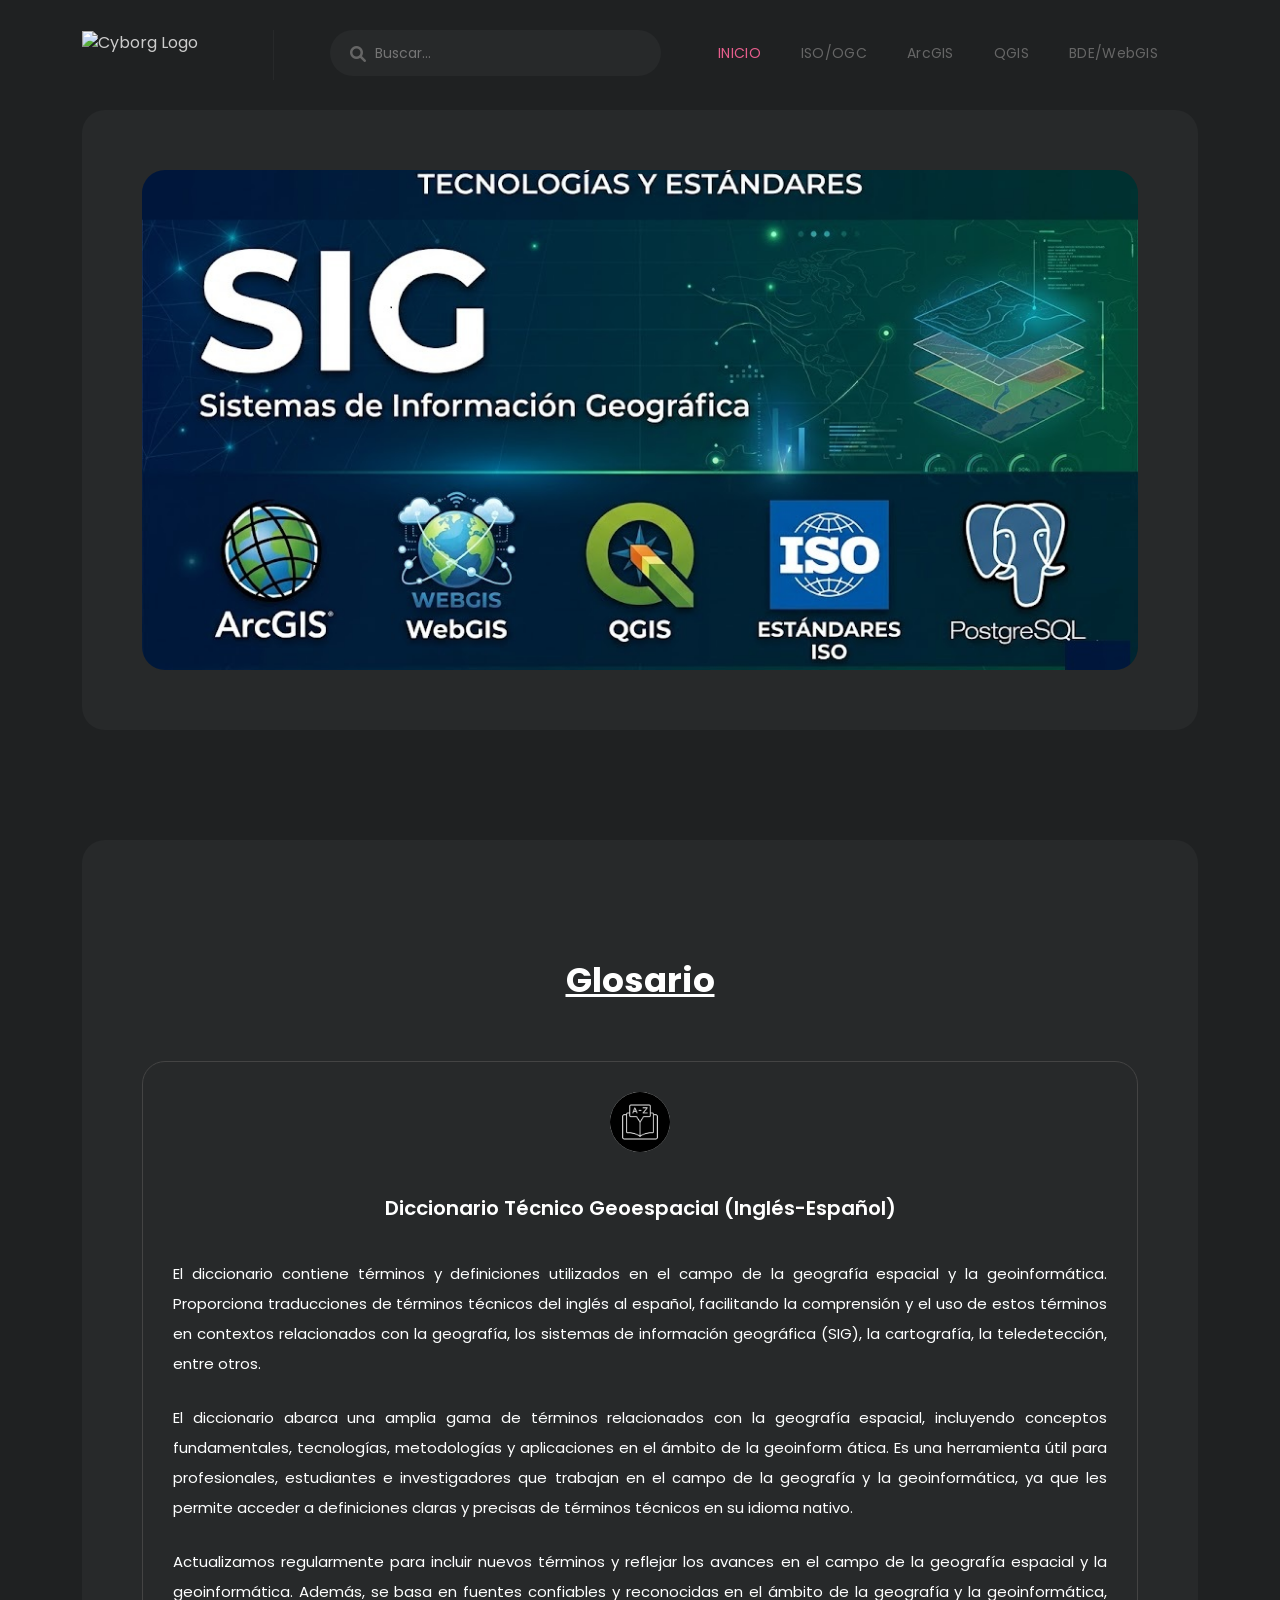
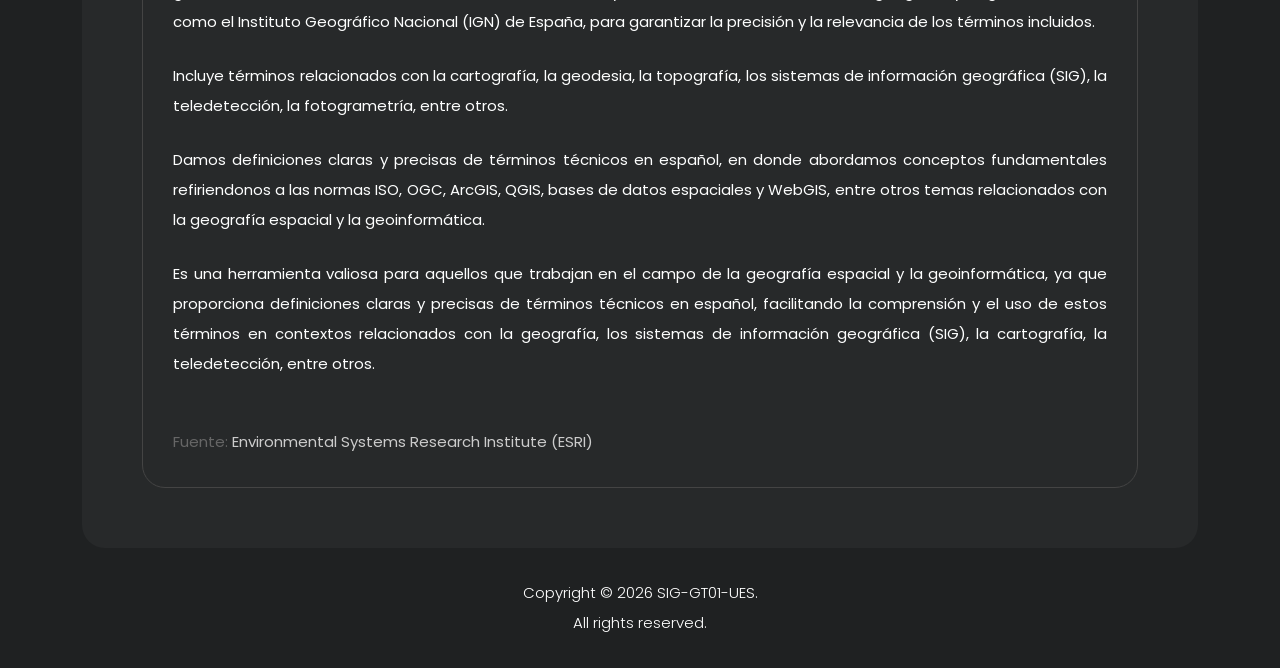
==== commit 10774633: "tercer commit" ====
--- a/index.html
+++ b/index.html
@@ -48,21 +48,22 @@
               <img src="assets/images/logo sig.png" alt="Cyborg Logo"><!-- El logo principal-->
             </a>
             <!-- ***** Logo fin ***** -->
-            <!-- ***** buscar fin ***** -->
-            <div class="search-input">
-              <form id="search" action="#">
-                <input type="text" placeholder="Buscar" id='searchText' name="searchKeyword" onkeypress="handle" />
+            <!-- ***** buscar inicio ***** -->
+            <div class="search-input" style="position: relative;">
+              <form id="search" action="#" onsubmit="return false;">
+                <input type="text" placeholder="Buscar..." id='searchText' name="searchKeyword" autocomplete="off" />
                 <i class="fa fa-search"></i>
               </form>
+              <div id="searchSuggestions" class="suggestions-list" style="display: none;"></div>
             </div>
             <!-- ***** buscar fin ***** -->
             <!-- ***** Navbar ***** -->
             <ul class="nav">
               <li><a href="index.html" class="active">INICIO</a></li>
-              <li><a href="browse.html">ISO/OGC</a></li>
-              <li><a href="details.html">ArcGIS</a></li>
-              <li><a href="streams.html">QGIS</a></li>
-              <li><a href="profile.html">BDE/WebGIS</a></li>
+              <li><a href="iso-ogc.html">ISO/OGC</a></li>
+              <li><a href="arcgis.html">ArcGIS</a></li>
+              <li><a href="qgis.html">QGIS</a></li>
+              <li><a href="bde-webgis.html">BDE/WebGIS</a></li>
               <li></li>
               <!-- <li><a href="profile.html">BDE/WebGIS<img src="assets/images/profile-header.jpg" alt=""></a></li>-->
             </ul>
@@ -103,20 +104,28 @@
                 <div class="col-lg-12">
                   <div class="item">
                     <div class="icon text-center">
-                      <img src="assets/images/icono-diccionario.avif" alt="" style="max-width: 60px; border-radius: 50%;">
+                      <img src="assets/images/icono-diccionario.avif" alt=""
+                        style="max-width: 60px; border-radius: 50%;">
                     </div><br>
                     <h4 style="text-align: center;">Diccionario Técnico Geoespacial (Inglés-Español)</h4><br>
-                    <p style="color: rgb(254, 255, 255);">El diccionario contiene términos y definiciones utilizados en el campo de la geografía espacial y la geoinformática. Proporciona traducciones 
-                      de términos técnicos del inglés al español, facilitando la comprensión y el uso de estos términos en contextos relacionados con 
-                      la geografía, los sistemas de información geográfica (SIG), la cartografía, la teledetección, entre otros.</p><br>
+                    <p style="color: rgb(254, 255, 255);">El diccionario contiene términos y definiciones utilizados en
+                      el campo de la geografía espacial y la geoinformática. Proporciona traducciones
+                      de términos técnicos del inglés al español, facilitando la comprensión y el uso de estos términos
+                      en contextos relacionados con
+                      la geografía, los sistemas de información geográfica (SIG), la cartografía, la teledetección,
+                      entre otros.</p><br>
 
-                    <p style="color: rgb(254, 255, 255);">El diccionario abarca una amplia gama de términos relacionados con la geografía espacial, incluyendo conceptos fundamentales, tecnologías, 
-                      metodologías y aplicaciones en el ámbito de la geoinform  ática. Es una herramienta útil para profesionales, estudiantes e investigadores que trabajan 
-                      en el campo de la geografía y la geoinformática, ya que les permite acceder 
+                    <p style="color: rgb(254, 255, 255);">El diccionario abarca una amplia gama de términos relacionados
+                      con la geografía espacial, incluyendo conceptos fundamentales, tecnologías,
+                      metodologías y aplicaciones en el ámbito de la geoinform ática. Es una herramienta útil para
+                      profesionales, estudiantes e investigadores que trabajan
+                      en el campo de la geografía y la geoinformática, ya que les permite acceder
                       a definiciones claras y precisas de términos técnicos en su idioma nativo.</p><br>
 
-                    <p style="color: rgb(254, 255, 255);">Actualizamos regularmente para incluir nuevos términos y reflejar los avances en el campo de la geografía espacial y la geoinformática. Además, 
-                      se basa en fuentes confiables y reconocidas en el ámbito de la geografía y la geoinformática, como el Instituto Geográfico Nacional (IGN) de España, 
+                    <p style="color: rgb(254, 255, 255);">Actualizamos regularmente para incluir nuevos términos y
+                      reflejar los avances en el campo de la geografía espacial y la geoinformática. Además,
+                      se basa en fuentes confiables y reconocidas en el ámbito de la geografía y la geoinformática, como
+                      el Instituto Geográfico Nacional (IGN) de España,
                       para garantizar la precisión y la relevancia de los términos incluidos.</p><br>
 
                     <p style="color: rgb(254, 255, 255);">
@@ -125,16 +134,22 @@
                     </p><br>
 
                     <p style="color: rgb(254, 255, 255);">
-                      Damos definiciones claras y precisas de términos técnicos en español, en donde abordamos conceptos fundamentales refiriendonos 
-                      a las normas ISO, OGC, ArcGIS, QGIS, bases de datos espaciales y WebGIS, entre otros temas relacionados con la geografía espacial y la geoinformática.
+                      Damos definiciones claras y precisas de términos técnicos en español, en donde abordamos conceptos
+                      fundamentales refiriendonos
+                      a las normas ISO, OGC, ArcGIS, QGIS, bases de datos espaciales y WebGIS, entre otros temas
+                      relacionados con la geografía espacial y la geoinformática.
                     </p>
                     <br>
-                    <p style="color: rgb(254, 255, 255);">Es una herramienta valiosa para aquellos que trabajan en el campo de la geografía espacial y la geoinformática, ya que 
-                      proporciona definiciones claras y precisas de términos técnicos en español, facilitando la comprensión y el uso de estos términos 
-                      en contextos relacionados con la geografía, los sistemas de información geográfica (SIG), la cartografía, la teledetección, entre otros.</p><br>
+                    <p style="color: rgb(254, 255, 255);">Es una herramienta valiosa para aquellos que trabajan en el
+                      campo de la geografía espacial y la geoinformática, ya que
+                      proporciona definiciones claras y precisas de términos técnicos en español, facilitando la
+                      comprensión y el uso de estos términos
+                      en contextos relacionados con la geografía, los sistemas de información geográfica (SIG), la
+                      cartografía, la teledetección, entre otros.</p><br>
                     </p>
                     <br>
-                    <p>Fuente: <a href="https://www.esri.com/en-us/what-is-gis/overview">Environmental Systems Research Institute (ESRI)</a></p>
+                    <p>Fuente: <a href="https://www.esri.com/en-us/what-is-gis/overview">Environmental Systems Research
+                        Institute (ESRI)</a></p>
                   </div>
                 </div>
               </div>
--- a/assets/css/templatemo-cyborg-gaming.css
+++ b/assets/css/templatemo-cyborg-gaming.css
@@ -41,6 +41,38 @@
   outline: 0;
 }
 
+.suggestions-list {
+    position: absolute;
+    top: 50px; /* Ajusta según la altura de tu input */
+    left: 0;
+    width: 100%;
+    background-color: #27292a; /* Color oscuro similar al menú */
+    border-radius: 23px;
+    max-height: 250px;
+    overflow-y: auto;
+    z-index: 9999;
+    box-shadow: 0px 4px 15px rgba(0,0,0,0.5);
+    display: none;
+}
+
+.suggestion-item {
+    padding: 12px 20px;
+    color: #666;
+    font-size: 14px;
+    cursor: pointer;
+    border-bottom: 1px solid #333;
+    transition: all 0.3s ease;
+}
+
+.suggestion-item:last-child {
+    border-bottom: none;
+}
+
+.suggestion-item:hover {
+    background-color: #e75e8d; /* Color rosa de la plantilla Cyborg */
+    color: #fff;
+}
+
 .clearfix:after {
   content: ".";
   display: block;
